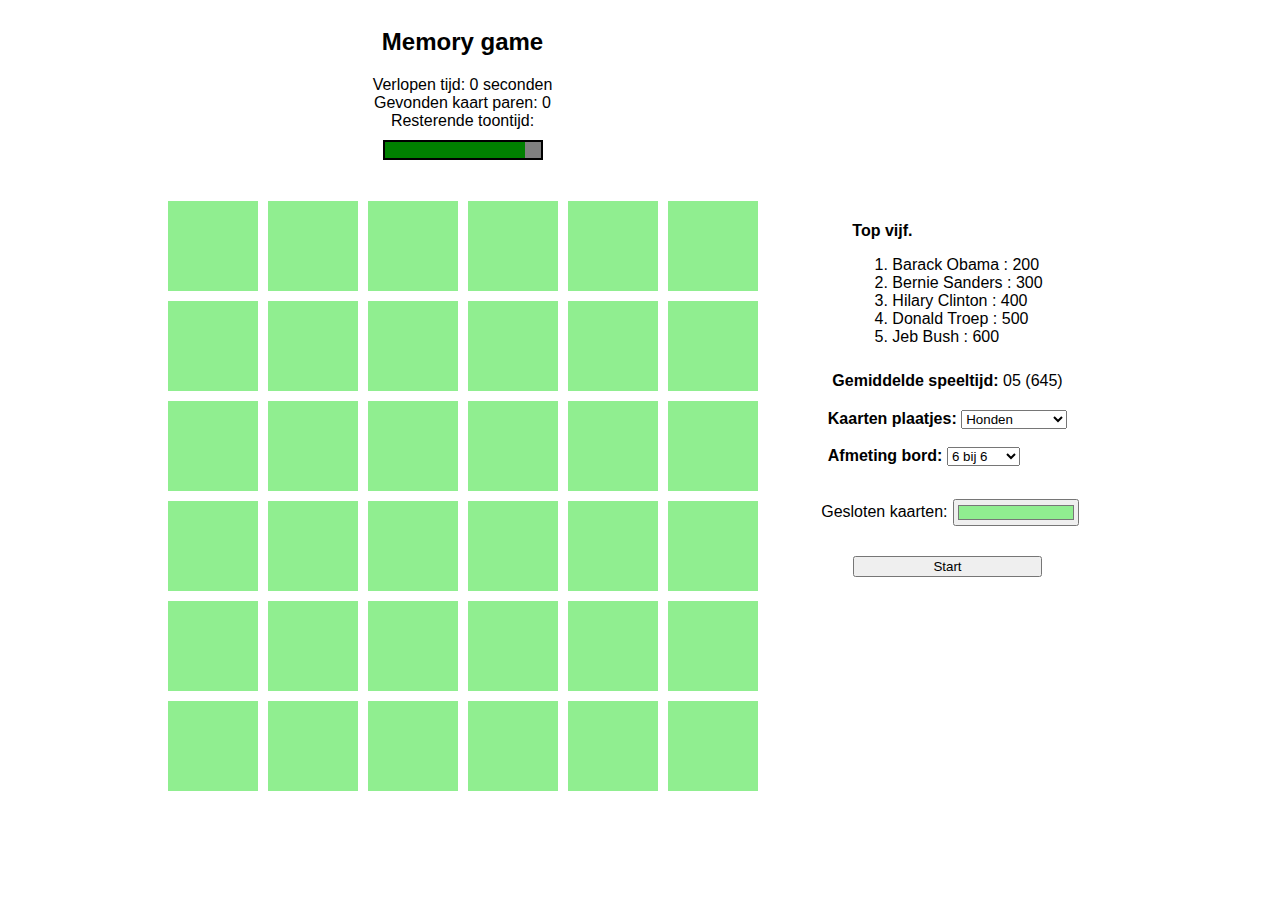
==== game.html @ e63dbc61 "feat(functionality): Added login and register screen, login functionality and some register function" ====
<!DOCTYPE html>
<html lang="en">
    <head>
        <title>Memory</title>
        <script type="text/javascript" src="scripts/game.js"></script>
        <link href="styles/game.css" type="text/css" rel="stylesheet">
        <meta charset="UTF-8">
        <meta name="viewport" content="width=device-width, initial-scale=1">
    </head>
    <body>
        <div aria-hidden="true" id="victory" class="screen-cover">
            <div id="win-text"></div>
        </div>
        <div aria-hidden="true" id="loading" class="screen-cover">
            <div id="loading-text"></div>
        </div>
        <div class="container">
            <div class="game_section">
                <div class="game_info text_center">
                    <h2>Memory game</h2>
                    <p id="timer" class="remove-margin">Verlopen tijd: 0 seconden</p>
                    <p id="found-pairs" class="remove-margin">Gevonden kaart paren: 0</p>
                    <label for="rest_time" class="remove-margin">Resterende toontijd:</label>
                    <br>
                    <progress id="rest_time" value="90" max="100" aria-label="Resterende toontijd voor kaarten die open zijn" aria-valuenow="90" aria-valuemax="100"></progress>
                </div>
                <div aria-label="Container waar alle kaarten in staan" class="card_container text_center">
                    <div aria-label="Kaart 1" class="card_closed memory_cards">
                    </div>

                    <div aria-label="Kaart 2" class="card_closed memory_cards">
                    </div>

                    <div aria-label="Kaart 3" class="card_closed memory_cards">
                    </div>

                    <div aria-label="Kaart 4" class="card_closed memory_cards">
                    </div>

                    <div aria-label="Kaart 5" class="card_closed memory_cards">
                    </div>

                    <div aria-label="Kaart 6" class="card_closed memory_cards">
                    </div>

                    <div aria-label="Kaart 7" class="card_closed memory_cards">
                    </div>

                    <div aria-label="Kaart 8" class="card_closed memory_cards">
                    </div>

                    <div aria-label="Kaart 9" class="card_closed memory_cards">
                    </div>

                    <div aria-label="Kaart 10" class="card_closed memory_cards">
                    </div>

                    <div aria-label="Kaart 11" class="card_closed memory_cards">
                    </div>

                    <div aria-label="Kaart 12" class="card_closed memory_cards">
                    </div>

                    <div aria-label="Kaart 13" class="card_closed memory_cards">
                    </div>

                    <div aria-label="Kaart 14" class="card_closed memory_cards">
                    </div>

                    <div aria-label="Kaart 15" class="card_closed memory_cards">
                    </div>

                    <div aria-label="Kaart 16" class="card_closed memory_cards">
                    </div>

                    <div aria-label="Kaart 17" class="card_closed memory_cards">
                    </div>

                    <div aria-label="Kaart 18"  class="card_closed memory_cards">
                    </div>

                    <div aria-label="Kaart 19" class="card_closed memory_cards">
                    </div>

                    <div aria-label="Kaart 20" class="card_closed memory_cards">
                    </div>

                    <div aria-label="Kaart 21" class="card_closed memory_cards">
                    </div>

                    <div aria-label="Kaart 22"  class="card_closed memory_cards">
                    </div>

                    <div aria-label="Kaart 23" class="card_closed memory_cards">
                    </div>

                    <div aria-label="Kaart 24" class="card_closed memory_cards">
                    </div>

                    <div aria-label="Kaart 25" class="card_closed memory_cards">
                    </div>

                    <div aria-label="Kaart 26" class="card_closed memory_cards">
                    </div>

                    <div aria-label="Kaart 27" class="card_closed memory_cards">
                    </div>

                    <div aria-label="Kaart 28" class="card_closed memory_cards">
                    </div>

                    <div aria-label="Kaart 29" class="card_closed memory_cards">
                    </div>

                    <div aria-label="Kaart 30" class="card_closed memory_cards">
                    </div>

                    <div aria-label="Kaart 31" class="card_closed memory_cards">
                    </div>

                    <div aria-label="Kaart 32" class="card_closed memory_cards">
                    </div>

                    <div aria-label="Kaart 33" class="card_closed memory_cards">
                    </div>

                    <div aria-label="Kaart 34" class="card_closed memory_cards">
                    </div>

                    <div aria-label="Kaart 35" class="card_closed memory_cards">
                    </div>

                    <div aria-label="Kaart 36" class="card_closed memory_cards">
                    </div>
                </div>
            </div>
            <div aria-label="Sectie voor alle settings en top vijf score" class="settings_section">
                <div class="settings_container">
                    <div class="top_five">
                        <b>Top vijf.</b>
                        <ol>
                            <li>Barack Obama : 200</li>
                            <li>Bernie Sanders : 300</li>
                            <li>Hilary Clinton : 400</li>
                            <li>Donald Troep : 500</li>
                            <li>Jeb Bush : 600</li>
                        </ol>
                    </div>
                    <div class="avg_playtime">
                        <label for="average_playtime"><b>Gemiddelde speeltijd:</b></label> <span id="average_playtime">05 (645)</span>
                    </div>
                    <div class="board_setting">
                        <div class="setting_spacing">
                            <label aria-label="Optie om de kaarten plaatjes te selecteren" for="images"><b>Kaarten plaatjes:</b></label>
                            <select name="images" id="images">
                                <option value="1">Honden</option>
                                <option value="2">Katten</option>
                                <option value="3">Lorem picsum</option>
                            </select>
                        </div>
                        <br>
                        <div class="setting_spacing">
                            <label aria-label="Optie om bord groote aan te passen" for="board_size"><b>Afmeting bord:</b></label>
                            <select name="board_size" id="board_size">
                                <option value="small">3 bij 3</option>
                                <option value="medium" selected="selected">6 bij 6</option>
                                <option value="big">12 bij 12</option>
                            </select>
                        </div>
                        <br>
                    </div>
                    <div class="color_section">
                        <label aria-label="Kleur kiezer voor gesloten kaarten" for="closed_card_color">Gesloten kaarten:</label>
                        <input aria-valuenow="#90EE90" type="color" id="closed_card_color" class="card_color" value="#90EE90">
                    </div>
                    <div class="game_start_section">
                        <button aria-label="Knop om het spel te starten" type="button" class="start_button" data-message="Deze knop start het spel.">Start</button>
                    </div>
                </div>
            </div>
        </div>
    </body>
</html>
---- styles/game.css ----
html, body {
    font-family: Arial, serif;
}

.remove-margin {
    margin: 0;
}

.remove-bottom-margin {
    margin-bottom: 0;
}

.text_center {
    text-align: center;
}

.screen-cover {
    position: fixed;
    visibility: hidden;
    padding: 0;
    margin: 0;
    top: 0;
    left: 0;
    width: 100%;
    height: 100%;
    background: rgba(255,255,255,0.5);
    align-items: center;
    display: flex;
    justify-content: center;
}

#win-text {
    font-size: 20px;
}

.container {
    width: 100%;
    display: flex;
    flex-direction: column;
    row-gap: 5px;
    justify-content: center;
}

/** GAME SECTION CSS **/
.game_section {
    min-width: 300px;
    display: flex;
    flex-direction: column;
    row-gap: 5px;
}

#rest_time {
    margin-top: 10px;
    height: 20px;
    appearance: none;
    border: solid 2px black;
}

::-webkit-progress-value {
    background-color: green;
}

::-moz-progress-bar {
    background-color: green;
}

.card_container {
    display: grid;
    grid-template-columns: repeat(3, 1fr);
    justify-content: space-evenly;
    margin-top: 30px;
}

.memory_cards {
    margin: 5px;
    width: 80px;
    height: 80px;
    justify-self: center;
    border: none;
}

.card_closed {
}

.card_closed:hover {
    cursor: pointer;
}

.card_open {
}

.card_matched {
}

/** SETTING SECTION CSS **/
.settings_section {
    min-width: 300px;
    width: 75%;
    align-self: center;
    padding-top: 20px;
}

.settings_container {
    padding: 5px;
    display: flex;
    flex-direction: column;
}

.top_five {
    align-self: center;
    padding-bottom: 10px;
}

.avg_playtime {
    align-self: center;
    padding-bottom: 10px;
}

.board_setting {
    align-self: center;
    margin: 10px 0px;
}

.color_section {
    align-self: center;
    display: grid;
    grid-template-columns: 1fr 1fr;
    align-items: center;
}

.color_settings {
    grid-column: 1/2;
    padding-bottom: 10px;
    margin-top: 20px;
}

.color_buttons {
    height: auto;
    margin: 5px;
}

.card_color {
    width: 100%;
    margin: 5px;
    //box-shadow: 2px 2px 5px black inset;
}

#closed_card_color {
}

#open_card_color {
}

#matched_cards_color {
}

.game_start_section {
    display: grid;
    grid-template-columns: repeat(1, 1fr);
    margin-top: 20px;
}

.start_button {
    height: auto;
    margin: 5px;
    width: 75%;
    justify-self: center;
}

/** MEDIA QUERIES **/
@media screen and (min-width: 400px) {
    .card_container {
        grid-template-columns: repeat(4, 1fr);
    }
}

@media screen and (min-width: 600px) {
    .memory_cards {
        width: 90px;
        height: 90px;
    }
}

@media screen and (min-width: 700px) {
    .card_container {
        grid-template-columns: repeat(6, 1fr);
    }
}

@media screen and (min-width: 920px) {
    .container {
        flex-direction: row;
    }

    .settings_section {
        width: auto;
    }
}

@media screen and (min-width: 1200px) {
    .container {
        column-gap: 15px;
    }

    .settings_section {
        padding: 0 20px;
        display: flex;
        align-items: center;
        justify-content: center;
    }

    .settings_container {

    }
}

@media screen and (min-width: 1600px) {
    .memory_cards {
        width: 100px;
        height: 100px;
    }
}
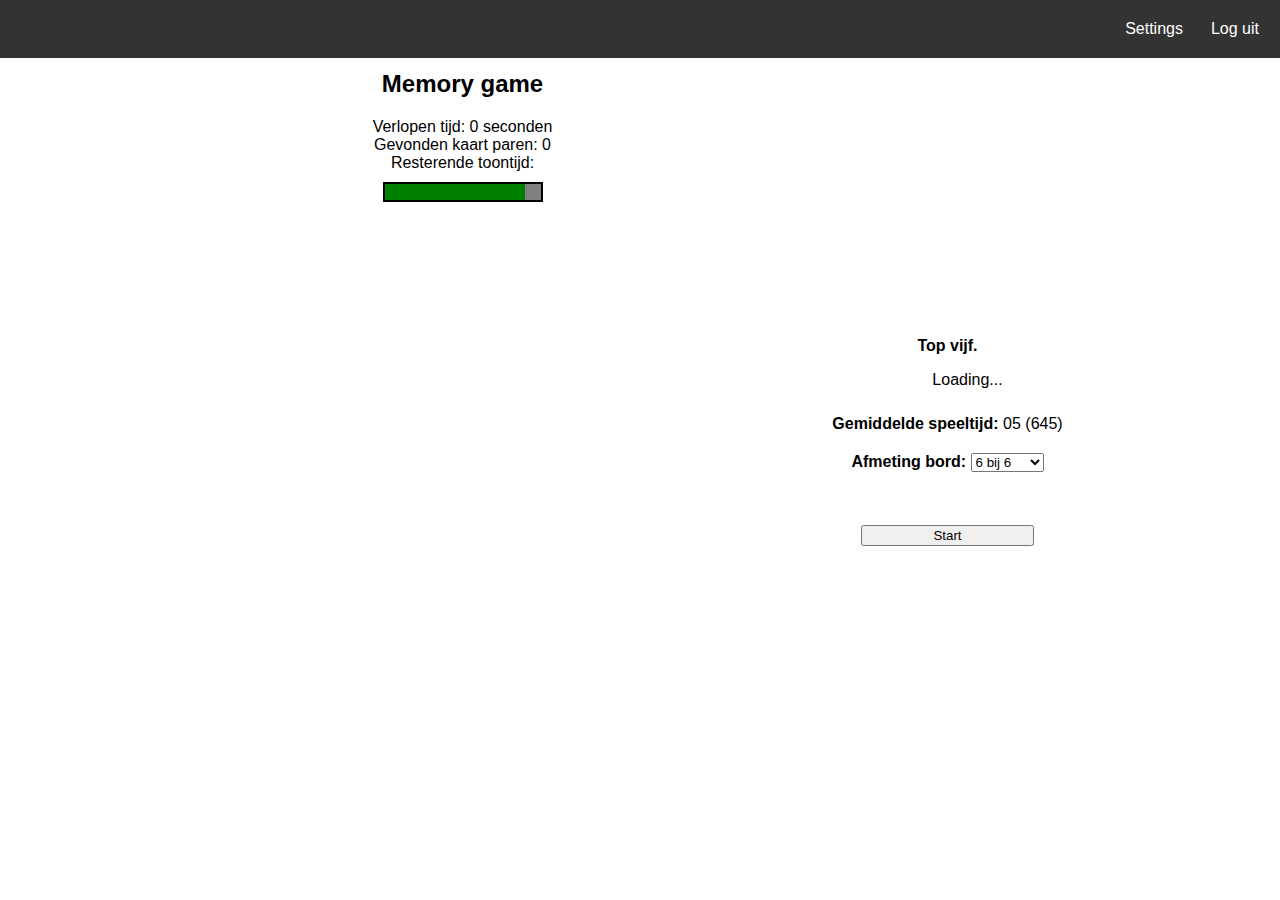
==== commit 32a08e2d: "feat(functionality): Added menubar + settings pages (none functional)" ====
--- a/game.html
+++ b/game.html
@@ -13,6 +13,10 @@
         </div>
         <div aria-hidden="true" id="loading" class="screen-cover">
             <div id="loading-text"></div>
+        </div>
+        <div id="menu-area">
+            <a class="active" href="/login.html">Log uit</a>
+            <a class="active" href="/settings.html">Settings</a>
         </div>
         <div class="container">
             <div class="game_section">
@@ -134,31 +138,18 @@
                     </div>
                 </div>
             </div>
-            <div aria-label="Sectie voor alle settings en top vijf score" class="settings_section">
+                <div aria-label="Sectie voor alle settings en top vijf score" class="settings_section">
                 <div class="settings_container">
                     <div class="top_five">
                         <b>Top vijf.</b>
-                        <ol>
-                            <li>Barack Obama : 200</li>
-                            <li>Bernie Sanders : 300</li>
-                            <li>Hilary Clinton : 400</li>
-                            <li>Donald Troep : 500</li>
-                            <li>Jeb Bush : 600</li>
+                        <ol id="players-top">
+                            Loading...
                         </ol>
                     </div>
                     <div class="avg_playtime">
                         <label for="average_playtime"><b>Gemiddelde speeltijd:</b></label> <span id="average_playtime">05 (645)</span>
                     </div>
                     <div class="board_setting">
-                        <div class="setting_spacing">
-                            <label aria-label="Optie om de kaarten plaatjes te selecteren" for="images"><b>Kaarten plaatjes:</b></label>
-                            <select name="images" id="images">
-                                <option value="1">Honden</option>
-                                <option value="2">Katten</option>
-                                <option value="3">Lorem picsum</option>
-                            </select>
-                        </div>
-                        <br>
                         <div class="setting_spacing">
                             <label aria-label="Optie om bord groote aan te passen" for="board_size"><b>Afmeting bord:</b></label>
                             <select name="board_size" id="board_size">
@@ -169,10 +160,7 @@
                         </div>
                         <br>
                     </div>
-                    <div class="color_section">
-                        <label aria-label="Kleur kiezer voor gesloten kaarten" for="closed_card_color">Gesloten kaarten:</label>
-                        <input aria-valuenow="#90EE90" type="color" id="closed_card_color" class="card_color" value="#90EE90">
-                    </div>
+
                     <div class="game_start_section">
                         <button aria-label="Knop om het spel te starten" type="button" class="start_button" data-message="Deze knop start het spel.">Start</button>
                     </div>
--- a/styles/game.css
+++ b/styles/game.css
@@ -41,6 +41,24 @@
     justify-content: center;
 }
 
+#menu-area {
+    margin: -8px;
+    background: #333;
+    padding: 0 7px;
+    overflow: hidden;
+}
+
+#menu-area a {
+    padding: 20px 14px;
+    text-decoration: none;
+    color: white;
+    float: right;
+}
+
+#menu-area a:hover {
+    background: grey;
+}
+
 /** GAME SECTION CSS **/
 .game_section {
     min-width: 300px;
@@ -111,6 +129,11 @@
     padding-bottom: 10px;
 }
 
+.top_five b {
+    display: inherit;
+    text-align: center;
+}
+
 .avg_playtime {
     align-self: center;
     padding-bottom: 10px;
@@ -219,4 +242,4 @@
         width: 100px;
         height: 100px;
     }
-}+}
